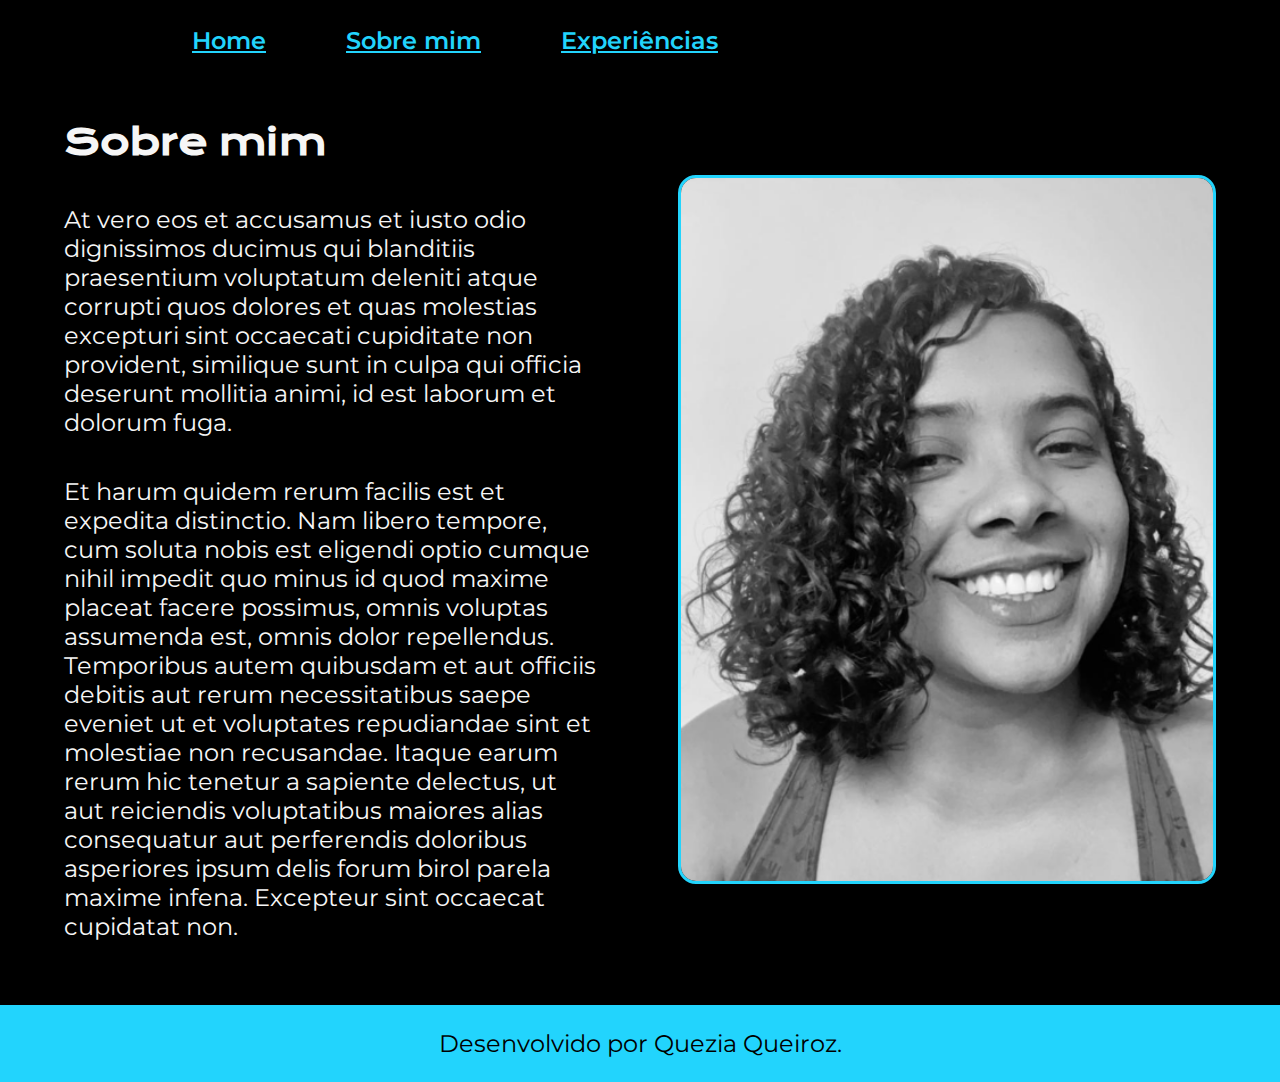
==== about.html @ b25a7604 "Add files via upload" ====
<!DOCTYPE html>
<html lang="pt-br">
<head>
    <meta charset="UTF-8">
    <meta http-equiv="X-UA-Compatible" content="IE=edge">
    <meta name="viewport" content="width=device-width, initial-scale=1.0">
    <title>Sobre mim</title>
    <link rel="stylesheet" href="./style/style.css">
</head>
<body>
    <header class="cabecalho" >
        <nav class="cabecalho__menu">
            <a class="cabecalho__menu__link" href="index.html">Home</a>
            <a class="cabecalho__menu__link" href="about.html">Sobre mim</a>
            <a class="cabecalho__menu__link" href="work_experiences.html">Experiências</a>
    
        </nav>
    </header>
        <main class="apresentacao">
            <section class="apresentacao__conteudo">
                <h1 class="apresentacao__conteudo__titulo" >Sobre mim</h1>
                    <p class="apresentacao__conteudo__titulo__texto">At vero eos et accusamus et iusto odio dignissimos ducimus qui blanditiis        praesentium voluptatum deleniti atque corrupti quos dolores et quas molestias excepturi sint occaecati cupiditate non provident, similique sunt in culpa qui officia deserunt mollitia animi, id est laborum et dolorum fuga.
                    </p>
                    <p class="apresentacao__conteudo__titulo__texto">Et harum quidem rerum facilis est et expedita distinctio. Nam libero tempore, cum soluta nobis est eligendi optio cumque nihil impedit quo minus id quod maxime placeat facere possimus, omnis voluptas assumenda est, omnis dolor repellendus. Temporibus autem quibusdam et aut officiis debitis aut rerum necessitatibus saepe eveniet ut et voluptates repudiandae sint et molestiae non recusandae. Itaque earum rerum hic tenetur a sapiente delectus, ut aut reiciendis voluptatibus maiores alias consequatur aut perferendis doloribus asperiores ipsum delis forum birol parela maxime infena. Excepteur sint occaecat cupidatat non.
                    </p>
        </section>
        <img class ="apresentacao__image" src="./assets/Quezia.png" alt="Foto da Quezia Queiroz">
    </main>
    <footer class="rodape">
        <p>Desenvolvido por Quezia Queiroz.</p>
    </footer>
</body>
</html>
---- style/style.css ----
@import url('https://fonts.googleapis.com/css2?family=Krona+One&family=Montserrat&display=swap');

:root {
    --cor-primaria: #000000;
    --cor-secundaria: #F6F6F6;
    --cor-terciaria: #22D4FD;
    --cor-hover: #272727;

    --fonte-primaria: 'Krona One', sans-serif;
    --font-secundaria: 'Montserrat', sans-serif;

}
* {
    margin: 0;
    padding: 0;
} 

body {
    /*height: 100vh;*/
    box-sizing: border-box;
    background-color: var(--cor-primaria);
    color: var(--cor-secundaria)
}

.titulo-destaque {
    color: var(--cor-terciaria);
}

.cabecalho{
      padding: 2% 0% 0% 15%;
}

.cabecalho__menu {
    display: flex;
    gap: 80px;
}

.cabecalho__menu__link {
    font-family: var(--font-secundaria);
    font-size: 1.5rem;
    font-weight: 600;
    color: var(--cor-terciaria);
}
.apresentacao {
    margin: 5% 5%;
    display: flex;
    align-items: center;
    justify-content: space-between;
    gap: 82px;

}
.apresentacao__conteudo{
    width: 50%;
    display: flex;
    flex-direction: column;
    gap: 40px;
}

.apresentacao__conteudo__titulo{
        font-size: 2.25rem;
        font-family: var(--fonte-primaria);
}

.apresentacao__conteudo__titulo__texto{
    font-size: 1.5rem;
    font-family: var(--font-secundaria);
}

.apresentacao__links__subtitulo{
    font-family:var(--fonte-primaria);
    font-weight: 400;
    font-size: 1.5rem;
}

.apresentacao__links{
    display: flex;
    flex-direction: column;
    justify-content: space-between;
    align-items: center;
    gap: 32px;
}

.apresentacao__links__link {
    /* background-color: #22D4FD; */
    display: flex;
    justify-content: center;
    gap: 16px;
    border: 2px solid var(--cor-terciaria);
    width: 50%;
    text-align: center;
    border-radius: 8px;
    font-size: 1.5rem;
    font-weight: 600;
    padding: 21.5px 0;
    text-decoration: none;
    color: var(--cor-secundaria);
    font-family: var(--font-secundaria);
}

.apresentacao__links__link:hover {
    background-color: var(--cor-hover);
}

.rodape {
    padding: 24px;
    color: var(--cor-primaria);
    background-color: var(--cor-terciaria);
    text-align: center;
    font-family: var(--font-secundaria);
    font-size: 1.5rem;
    font-weight: 400;
}

.apresentacao__image{
    border: 3px solid var(--cor-terciaria);
    border-radius: 18px;
    width: 50%;


}

.apresentacao__experiencia__conteudo{
    width: 615px;
    display: flex;
    flex-direction: column;
    gap: 10px;
}
.apresentacao__experiencia__conteudo__titulo{
        font-size: 2.25rem;
        font-family: var(--fonte-primaria);
        color:#7fc9da;
        gap:5px;
}

.apresentacao__experiencia__conteudo__titulo__cargo{
        font-size: 1.5rem;
        font-family: var(--fonte-primaria);
        gap: 5px;
}

.apresentacao__experiencia__conteudo__titulo__texto{
    font-size: 1rem;
    font-family: var(--font-secundaria);
}

@media (max-width: 1200px) {
     .cabecalho {
        padding: 10%;
    }

    .cabecalho__menu {
        justify-content: center;
    }
    .apresentacao {
        flex-direction: column-reverse;
        padding: 5%;
    }

    .apresentacao__conteudo {
        width: auto;
    }
}
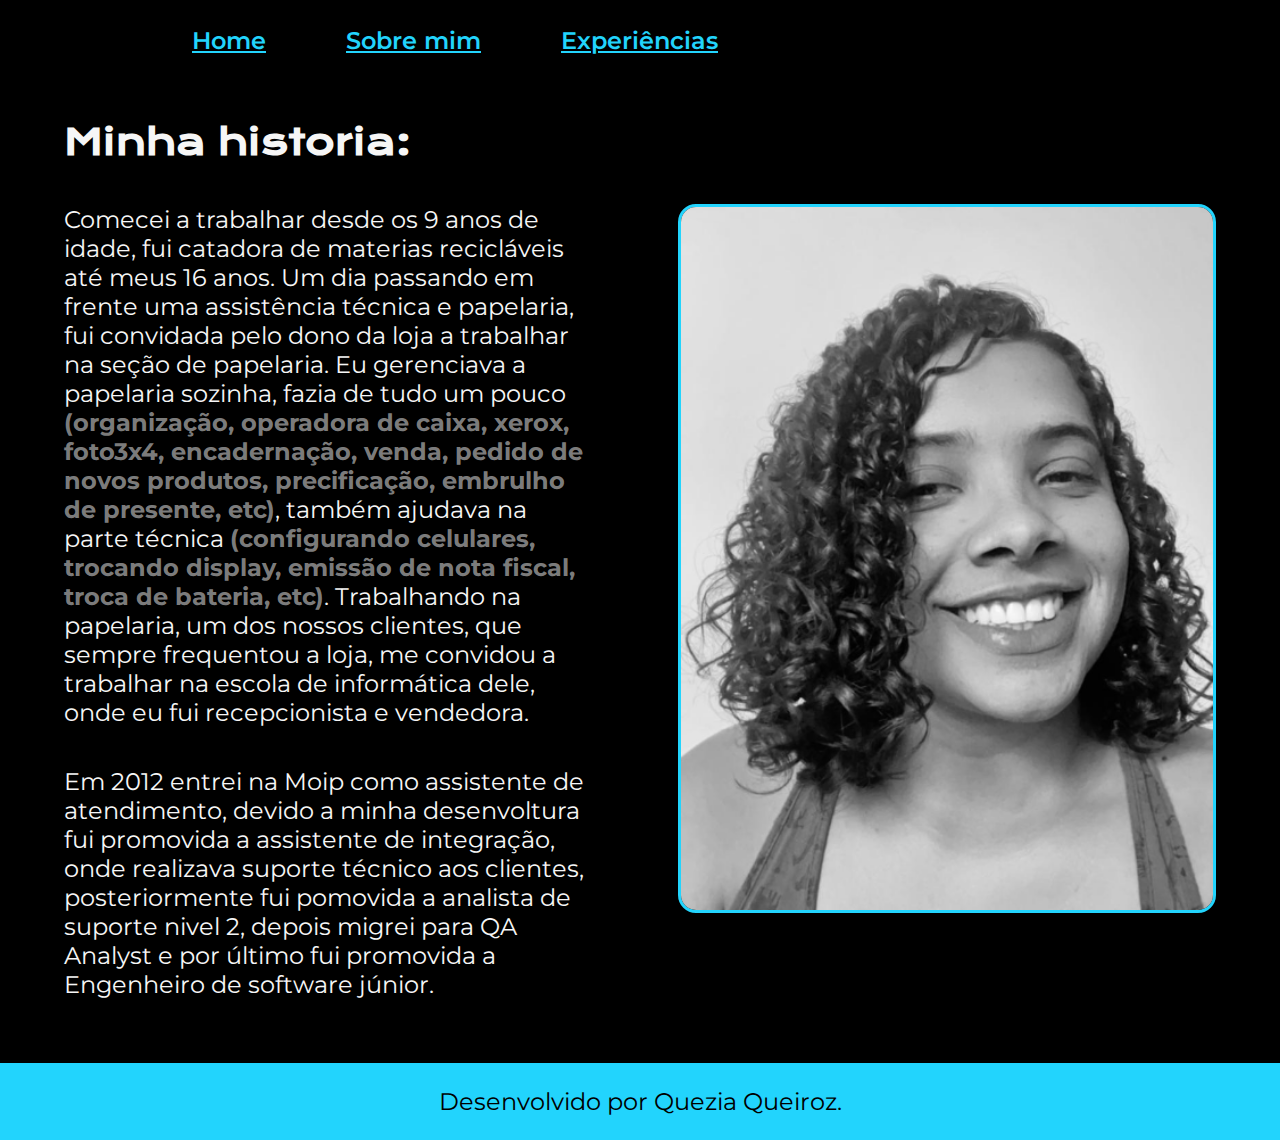
==== commit 24df77ee: "Refatorando about.html" ====
--- a/about.html
+++ b/about.html
@@ -2,8 +2,6 @@
 <html lang="pt-br">
 <head>
     <meta charset="UTF-8">
-    <meta http-equiv="X-UA-Compatible" content="IE=edge">
-    <meta name="viewport" content="width=device-width, initial-scale=1.0">
     <title>Sobre mim</title>
     <link rel="stylesheet" href="./style/style.css">
 </head>
@@ -18,13 +16,13 @@
     </header>
         <main class="apresentacao">
             <section class="apresentacao__conteudo">
-                <h1 class="apresentacao__conteudo__titulo" >Sobre mim</h1>
-                    <p class="apresentacao__conteudo__titulo__texto">At vero eos et accusamus et iusto odio dignissimos ducimus qui blanditiis        praesentium voluptatum deleniti atque corrupti quos dolores et quas molestias excepturi sint occaecati cupiditate non provident, similique sunt in culpa qui officia deserunt mollitia animi, id est laborum et dolorum fuga.
+                <h1 class="apresentacao__conteudo__titulo" >Minha historia:</h1>
+                    <p class="apresentacao__conteudo__titulo__texto">Comecei a trabalhar desde os 9 anos de idade, fui catadora de materias recicláveis até meus 16 anos. Um dia passando em frente uma assistência técnica e papelaria, fui convidada pelo dono da loja a trabalhar na seção de papelaria. Eu gerenciava a papelaria sozinha, fazia de tudo um pouco <strong class="texto-destaque">(organização, operadora de caixa, xerox, foto3x4, encadernação, venda, pedido de novos produtos, precificação, embrulho de presente, etc)</strong>, também ajudava na parte técnica <strong class="texto-destaque">(configurando celulares, trocando display, emissão de nota fiscal, troca de bateria, etc)</strong>. Trabalhando na papelaria, um dos nossos clientes, que sempre frequentou a loja, me convidou a trabalhar na escola de informática dele, onde eu fui recepcionista e vendedora.
                     </p>
-                    <p class="apresentacao__conteudo__titulo__texto">Et harum quidem rerum facilis est et expedita distinctio. Nam libero tempore, cum soluta nobis est eligendi optio cumque nihil impedit quo minus id quod maxime placeat facere possimus, omnis voluptas assumenda est, omnis dolor repellendus. Temporibus autem quibusdam et aut officiis debitis aut rerum necessitatibus saepe eveniet ut et voluptates repudiandae sint et molestiae non recusandae. Itaque earum rerum hic tenetur a sapiente delectus, ut aut reiciendis voluptatibus maiores alias consequatur aut perferendis doloribus asperiores ipsum delis forum birol parela maxime infena. Excepteur sint occaecat cupidatat non.
+                    <p class="apresentacao__conteudo__titulo__texto">Em 2012 entrei na Moip como assistente de atendimento, devido a minha desenvoltura fui promovida a assistente de integração, onde realizava suporte técnico aos clientes, posteriormente fui pomovida a analista de suporte nivel 2, depois migrei para QA Analyst e por último fui promovida a Engenheiro de software júnior.
                     </p>
         </section>
-        <img class ="apresentacao__image" src="./assets/Quezia.png" alt="Foto da Quezia Queiroz">
+        <img class="apresentacao__image" src="./assets/Quezia.png" alt="Foto da Quezia Queiroz">
     </main>
     <footer class="rodape">
         <p>Desenvolvido por Quezia Queiroz.</p>
--- a/style/style.css
+++ b/style/style.css
@@ -6,6 +6,7 @@
     --cor-secundaria: #F6F6F6;
     --cor-terciaria: #22D4FD;
     --cor-hover: #272727;
+    --cor-quartenaria: #dcdcdc96;
 
     --fonte-primaria: 'Krona One', sans-serif;
     --font-secundaria: 'Montserrat', sans-serif;
@@ -25,6 +26,10 @@
 
 .titulo-destaque {
     color: var(--cor-terciaria);
+}
+
+.texto-destaque{
+    color: var(--cor-quartenaria);
 }
 
 .cabecalho{
@@ -116,12 +121,10 @@
     border: 3px solid var(--cor-terciaria);
     border-radius: 18px;
     width: 50%;
-
-
 }
 
 .apresentacao__experiencia__conteudo{
-    width: 615px;
+    width: 50%;
     display: flex;
     flex-direction: column;
     gap: 10px;
@@ -140,7 +143,7 @@
 }
 
 .apresentacao__experiencia__conteudo__titulo__texto{
-    font-size: 1rem;
+    font-size: 1.5rem;
     font-family: var(--font-secundaria);
 }
 
@@ -160,4 +163,7 @@
     .apresentacao__conteudo {
         width: auto;
     }
+    .apresentacao__experiencia__conteudo{
+        width: auto;
+    }
 }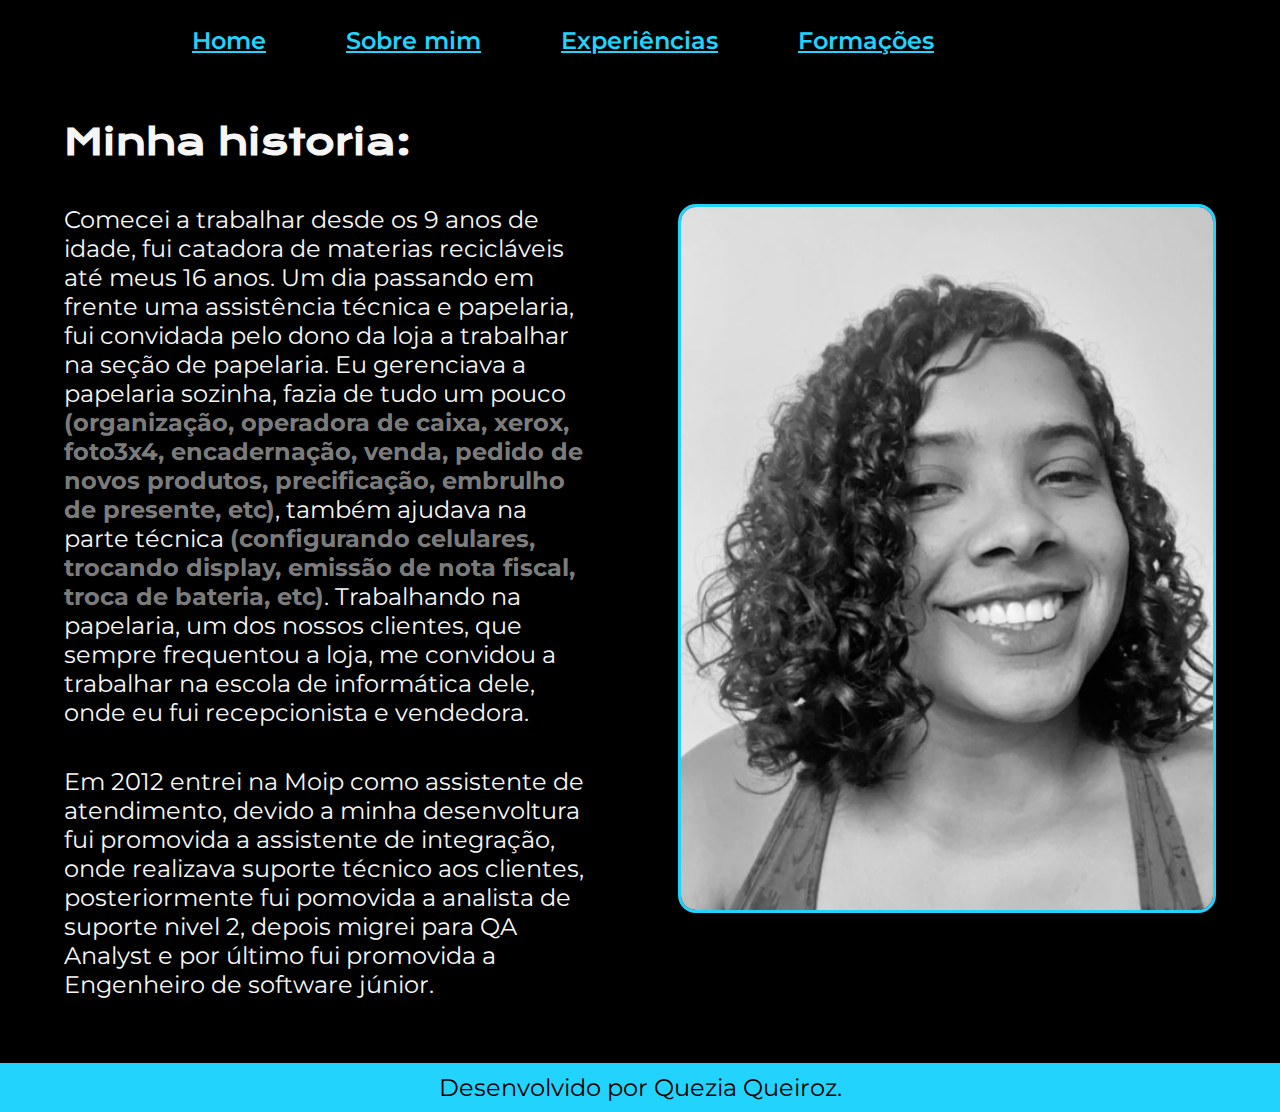
==== commit 327b252a: "criação do education.html" ====
--- a/about.html
+++ b/about.html
@@ -11,7 +11,7 @@
             <a class="cabecalho__menu__link" href="index.html">Home</a>
             <a class="cabecalho__menu__link" href="about.html">Sobre mim</a>
             <a class="cabecalho__menu__link" href="work_experiences.html">Experiências</a>
-    
+            <a class="cabecalho__menu__link" href="education.html">Formações</a>
         </nav>
     </header>
         <main class="apresentacao">
--- a/style/style.css
+++ b/style/style.css
@@ -108,7 +108,7 @@
 }
 
 .rodape {
-    padding: 24px;
+    padding: 10px;
     color: var(--cor-primaria);
     background-color: var(--cor-terciaria);
     text-align: center;
@@ -146,6 +146,11 @@
     font-size: 1.5rem;
     font-family: var(--font-secundaria);
 }
+.apresentacao__experiencia__conteudo__titulo__curso{
+        font-size: 1.0rem;
+        font-family: var(--fonte-primaria);
+        gap: 5px;
+}
 
 @media (max-width: 1200px) {
      .cabecalho {
